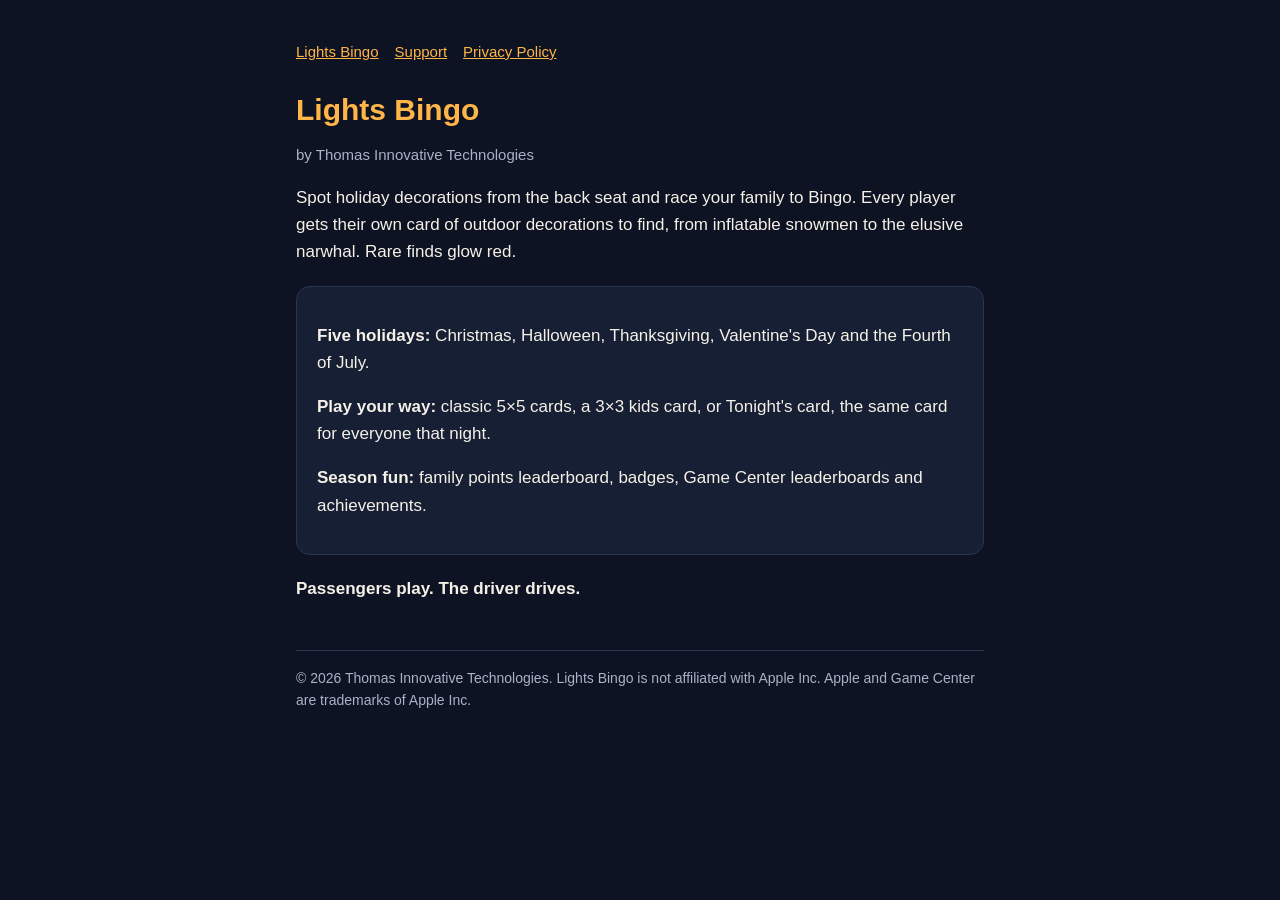
==== index.html @ aca4c8fa "Add files via upload" ====
<!doctype html><html lang="en"><head><meta charset="utf-8"><meta name="viewport" content="width=device-width,initial-scale=1"><title>Lights Bingo</title><link rel="stylesheet" href="style.css"></head><body><main>
<nav><a href="index.html">Lights Bingo</a><a href="support.html">Support</a><a href="privacy.html">Privacy Policy</a></nav>
<h1>Lights Bingo</h1>
<p class="muted">by Thomas Innovative Technologies</p>
<p>Spot holiday decorations from the back seat and race your family to Bingo. Every player gets their own card of outdoor decorations to find, from inflatable snowmen to the elusive narwhal. Rare finds glow red.</p>
<div class="card">
<p><strong>Five holidays:</strong> Christmas, Halloween, Thanksgiving, Valentine's Day and the Fourth of July.</p>
<p><strong>Play your way:</strong> classic 5×5 cards, a 3×3 kids card, or Tonight's card, the same card for everyone that night.</p>
<p><strong>Season fun:</strong> family points leaderboard, badges, Game Center leaderboards and achievements.</p>
</div>
<p><strong>Passengers play. The driver drives.</strong></p>
<footer>© 2026 Thomas Innovative Technologies. Lights Bingo is not affiliated with Apple Inc. Apple and Game Center are trademarks of Apple Inc.</footer>
</main></body></html>
---- style.css ----
:root{--night:#0D1322;--panel:#161F33;--line:#2A3550;--ink:#F5F1E8;--muted:#A9B2C7;--amber:#FFB547}
*{box-sizing:border-box}html{background:var(--night)}
body{margin:0;background:var(--night);color:var(--ink);font:17px/1.6 -apple-system,BlinkMacSystemFont,"Segoe UI",Roboto,Helvetica,Arial,sans-serif}
main{max-width:720px;margin:0 auto;padding:40px 16px 64px}
h1{font-size:30px;line-height:1.2;color:var(--amber);margin:0 0 4px}
h2{font-size:20px;margin:32px 0 8px}
p,li{color:var(--ink)}.muted{color:var(--muted);font-size:15px}
a{color:var(--amber)}
.card{background:var(--panel);border:1px solid var(--line);border-radius:14px;padding:18px 20px;margin:20px 0}
nav{display:flex;gap:16px;flex-wrap:wrap;margin:0 0 28px;font-size:15px}
footer{margin-top:48px;color:var(--muted);font-size:14px;border-top:1px solid var(--line);padding-top:16px}
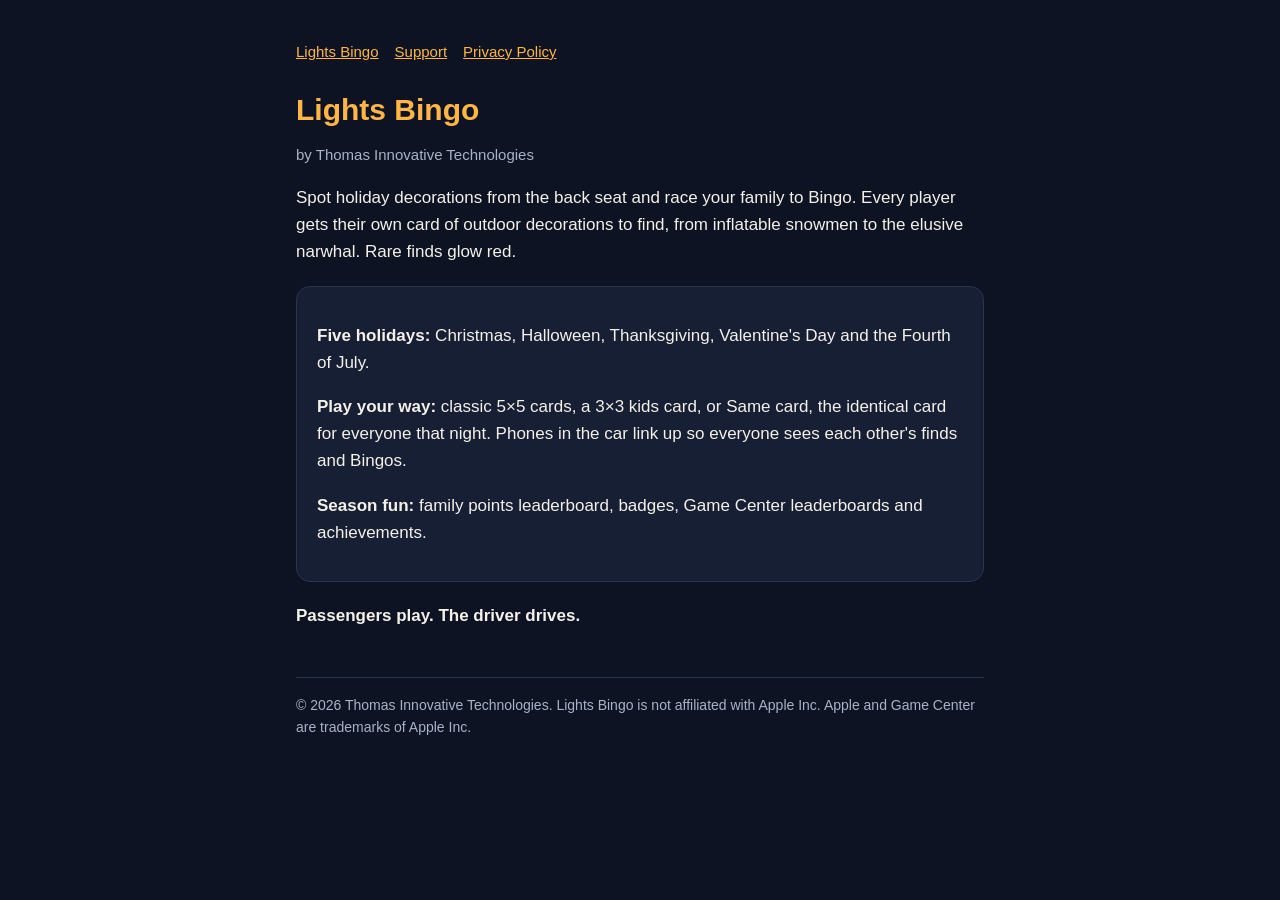
==== commit 336453a9: "Add files via upload" ====
--- a/index.html
+++ b/index.html
@@ -5,7 +5,7 @@
 <p>Spot holiday decorations from the back seat and race your family to Bingo. Every player gets their own card of outdoor decorations to find, from inflatable snowmen to the elusive narwhal. Rare finds glow red.</p>
 <div class="card">
 <p><strong>Five holidays:</strong> Christmas, Halloween, Thanksgiving, Valentine's Day and the Fourth of July.</p>
-<p><strong>Play your way:</strong> classic 5×5 cards, a 3×3 kids card, or Tonight's card, the same card for everyone that night.</p>
+<p><strong>Play your way:</strong> classic 5×5 cards, a 3×3 kids card, or Same card, the identical card for everyone that night. Phones in the car link up so everyone sees each other's finds and Bingos.</p>
 <p><strong>Season fun:</strong> family points leaderboard, badges, Game Center leaderboards and achievements.</p>
 </div>
 <p><strong>Passengers play. The driver drives.</strong></p>
